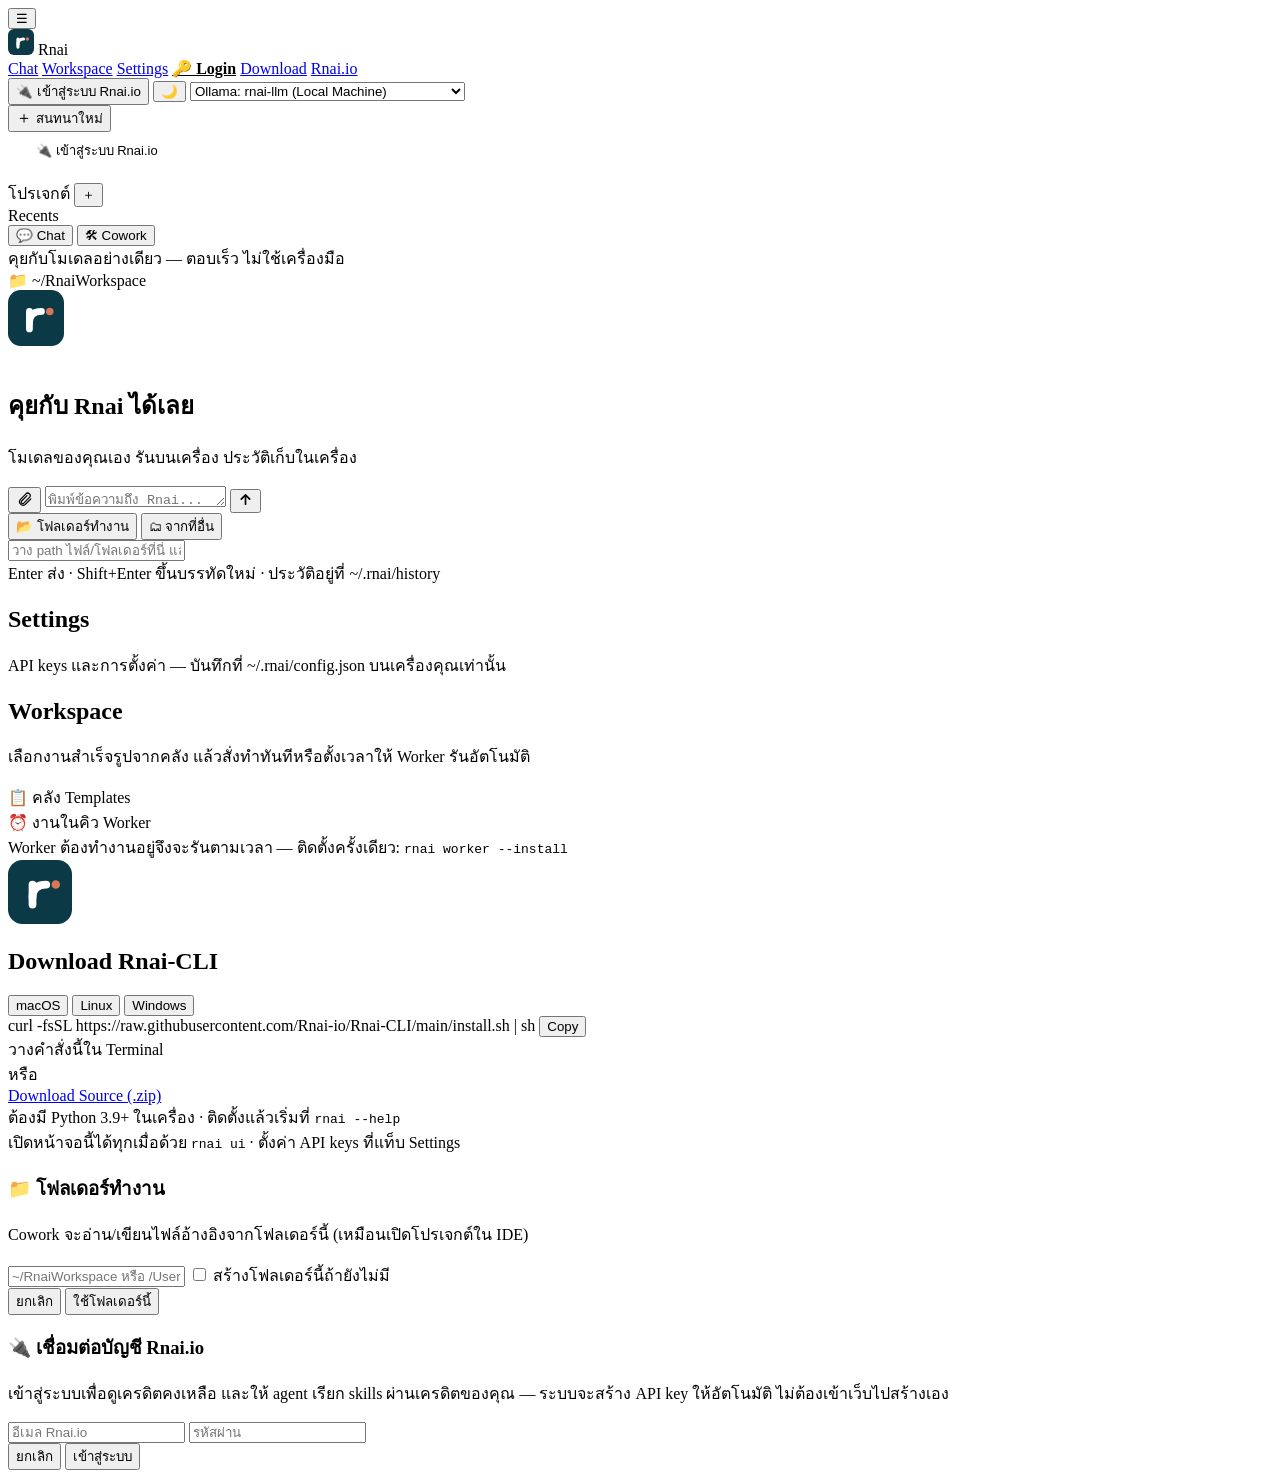
==== rnai_cli/static/index.html @ a7125183 "feat(student): Add Rnai Student Edition CLI, Web UI and static asset separation" ====
<!DOCTYPE html>
<html lang="th">
<head>
<meta charset="utf-8">
<title>Rnai</title>
<meta name="viewport" content="width=device-width, initial-scale=1, maximum-scale=1, user-scalable=no, viewport-fit=cover">
<meta name="theme-color" content="#0B3945">
<meta name="mobile-web-app-capable" content="yes">
<meta name="apple-mobile-web-app-capable" content="yes">
<meta name="apple-mobile-web-app-status-bar-style" content="black-translucent">
<meta name="apple-mobile-web-app-title" content="Rnai">
<link rel="manifest" href="/manifest.json">
<link rel="apple-touch-icon" href="data:image/svg+xml,%3Csvg xmlns='http://www.w3.org/2000/svg' viewBox='0 0 512 512'%3E%3Crect width='512' height='512' rx='116' fill='%230B3945'/%3E%3Cpath d='M196 196v160' stroke='%23fff' stroke-width='62' stroke-linecap='round'/%3E%3Cpath d='M196 300q0-104 110-104' stroke='%23fff' stroke-width='62' stroke-linecap='round' fill='none'/%3E%3Ccircle cx='382' cy='196' r='34' fill='%23D77757'/%3E%3C/svg%3E">
<link rel="icon" href="data:image/svg+xml,%3Csvg xmlns='http://www.w3.org/2000/svg' viewBox='0 0 512 512'%3E%3Crect width='512' height='512' rx='116' fill='%230B3945'/%3E%3Cpath d='M196 196v160' stroke='%23fff' stroke-width='62' stroke-linecap='round'/%3E%3Cpath d='M196 300q0-104 110-104' stroke='%23fff' stroke-width='62' stroke-linecap='round' fill='none'/%3E%3Ccircle cx='382' cy='196' r='34' fill='%23D77757'/%3E%3C/svg%3E">
<link rel="stylesheet" href="/style.css">
</head>
<body>
<nav>
  <button id="menubtn" onclick="toggleMobileSidebar()" title="เมนูประวัติและโปรเจกต์">☰</button>
  <div class="brand">
    <svg width="26" height="26" viewBox="0 0 512 512"><rect width="512" height="512" rx="116" fill="#0B3945"/><path d="M196 196v160" stroke="#fff" stroke-width="62" stroke-linecap="round"/><path d="M196 300q0-104 110-104" stroke="#fff" stroke-width="62" stroke-linecap="round" fill="none"/><circle cx="382" cy="196" r="34" fill="#D77757"/></svg>
    Rnai
  </div>
  <a href="#" onclick="showChat();return false">Chat</a>
  <a href="#" onclick="showWorkspace();return false">Workspace</a>
  <a href="#" onclick="showSettings();return false">Settings</a>
  <a href="#" onclick="openAccount();return false" style="color:var(--brand-ink);font-weight:600">🔑 Login</a>
  <a href="#" onclick="showDownload();return false">Download</a>
  <a href="https://rnai-io.vercel.app" target="_blank">Rnai.io</a>
  <div class="grow"></div>
  <button id="acctBtn" onclick="openAccount()" title="บัญชี Rnai.io — เข้าสู่ระบบเพื่อดูเครดิต">🔌 เข้าสู่ระบบ Rnai.io</button>
  <button id="themebtn" onclick="toggleTheme()" title="สลับโหมดสว่าง/มืด">🌙</button>
  <select id="model">
    <option value="ollama">Ollama: rnai-llm (Local Machine)</option>
    <option value="rnai">rnai-llm (Rnai.io Cloud)</option>
    <option value="gemini">Gemini (Google AI Studio)</option>
    <option value="groq">Groq (Llama-3.3)</option>
    <option value="openrouter">OpenRouter (Free Models)</option>
    <option value="hf/naiguitarfolk/rnai-llm-v4.1-gguf">Hugging Face: rnai-llm v4.1 GGUF (Cloud)</option>
    <option value="ollama/hf.co/naiguitarfolk/rnai-llm-v4.1-gguf">Ollama: Direct Hugging Face GGUF</option>
  </select>

</nav>
<div id="wrap">
  <div id="sideBackdrop" onclick="closeMobileSidebar()"></div>
  <div id="side">
    <button id="newBtn" onclick="newChat()"><span style="font-size:16px">＋</span> สนทนาใหม่</button>
    <button id="sideAcctBtn" onclick="openAccount()" style="margin:0 16px 12px;padding:8px 12px;border:1px solid var(--line);background:var(--soft);border-radius:var(--r);font-size:13px;color:var(--ink);cursor:pointer;display:flex;align-items:center;gap:6px">🔌 เข้าสู่ระบบ Rnai.io</button>
    <div class="label projlabel">โปรเจกต์
      <button id="newProj" onclick="openNewProject()" title="เพิ่มโปรเจกต์ใหม่">＋</button>
    </div>
    <div id="projects"></div>
    <div class="label">Recents</div>
    <div id="recents"></div>
  </div>
  <div id="main">
    <div id="modebar">
      <div id="modeswitch">
        <button class="modebtn chat on" id="mode-chat" onclick="setMode('chat')">💬 Chat</button>
        <button class="modebtn cowork" id="mode-cowork" onclick="setMode('cowork')">🛠 Cowork</button>
      </div>
      <span id="modedesc">คุยกับโมเดลอย่างเดียว — ตอบเร็ว ไม่ใช้เครื่องมือ</span>
      <div id="folderbar">
        <div id="folderchip" onclick="openFolder()" title="โฟลเดอร์ทำงานของ agent">
          📁 <span class="fp" id="folderPath">~/RnaiWorkspace</span>
        </div>
      </div>
    </div>
    <div id="chat"><div id="thread">
      <div id="empty">
        <svg width="56" height="56" viewBox="0 0 512 512" style="margin-bottom:16px"><rect width="512" height="512" rx="116" fill="#0B3945"/><path d="M196 196v160" stroke="#fff" stroke-width="62" stroke-linecap="round"/><path d="M196 300q0-104 110-104" stroke="#fff" stroke-width="62" stroke-linecap="round" fill="none"/><circle cx="382" cy="196" r="34" fill="#D77757"/></svg>
        <h2 id="emptyTitle">คุยกับ Rnai ได้เลย</h2>
        <p id="emptyDesc">โมเดลของคุณเอง รันบนเครื่อง ประวัติเก็บในเครื่อง</p>
        <div class="chips" id="emptyChips"></div>
      </div>
    </div></div>
    <div id="composer">
      <div id="box">
        <button id="attach" onclick="toggleAttach(event)" title="แนบไฟล์/โฟลเดอร์จาก workspace">
          <svg width="17" height="17" viewBox="0 0 24 24" fill="none"><path d="M21 12.5l-8 8a5 5 0 01-7-7l8-8a3.5 3.5 0 015 5l-8 8a2 2 0 01-3-3l7.5-7.5" stroke="currentColor" stroke-width="1.7" stroke-linecap="round" stroke-linejoin="round"/></svg>
        </button>
        <textarea id="input" rows="1" placeholder="พิมพ์ข้อความถึง Rnai..."></textarea>
        <button id="send" onclick="send()" title="ส่ง">
          <svg width="15" height="15" viewBox="0 0 16 16" fill="none"><path d="M8 13V3M3.5 7.5L8 3l4.5 4.5" stroke="currentColor" stroke-width="1.8" stroke-linecap="round" stroke-linejoin="round"/></svg>
        </button>
      </div>
      <div id="attachpop">
        <div class="aptabs">
          <button class="aptab on" id="aptab-ws" onclick="apSetSrc('ws')">📂 โฟลเดอร์ทำงาน</button>
          <button class="aptab" id="aptab-any" onclick="apSetSrc('any')">🗂 จากที่อื่น</button>
        </div>
        <div class="appath"><span id="apdir"></span></div>
        <div class="apjump"><input id="apInput" placeholder="วาง path ไฟล์/โฟลเดอร์ที่นี่ แล้ว Enter"></div>
        <div id="aplist"></div>
      </div>
      <div id="hint">Enter ส่ง · Shift+Enter ขึ้นบรรทัดใหม่ · ประวัติอยู่ที่ ~/.rnai/history</div>
    </div>
  </div>
  <div id="settings"><div id="setwrap">
    <h2>Settings</h2>
    <div class="sub">API keys และการตั้งค่า — บันทึกที่ ~/.rnai/config.json บนเครื่องคุณเท่านั้น</div>
    <div id="setlist"></div>
  </div></div>
  <div id="ws"><div id="wswrap">
    <div class="wshead">
      <h2>Workspace</h2>
      <p>เลือกงานสำเร็จรูปจากคลัง แล้วสั่งทำทันทีหรือตั้งเวลาให้ Worker รันอัตโนมัติ</p>
    </div>

    <div class="wssection">
      <div class="wstitle"><span>📋 คลัง Templates</span>
        <span class="wscount" id="tplCount"></span></div>
      <div id="tplform"></div>
      <div id="tpllist"></div>
    </div>

    <div class="wssection">
      <div class="wstitle"><span>⏰ งานในคิว Worker</span>
        <span class="wscount" id="taskCount"></span></div>
      <div class="wsnote">Worker ต้องทำงานอยู่จึงจะรันตามเวลา — ติดตั้งครั้งเดียว: <code>rnai worker --install</code></div>
      <div id="tasklist"></div>
    </div>
  </div></div>
  <div id="download"><div id="dlwrap">
    <svg width="64" height="64" viewBox="0 0 512 512"><rect width="512" height="512" rx="116" fill="#0B3945"/><path d="M196 196v160" stroke="#fff" stroke-width="62" stroke-linecap="round"/><path d="M196 300q0-104 110-104" stroke="#fff" stroke-width="62" stroke-linecap="round" fill="none"/><circle cx="382" cy="196" r="34" fill="#D77757"/></svg>
    <h2>Download Rnai-CLI</h2>
    <div class="ostabs">
      <button class="ostab on" id="os-mac" onclick="setOS('mac')">macOS</button>
      <button class="ostab" id="os-linux" onclick="setOS('linux')">Linux</button>
      <button class="ostab" id="os-win" onclick="setOS('win')">Windows</button>
    </div>
    <div class="codebox"><span id="dlcmd">curl -fsSL https://raw.githubusercontent.com/Rnai-io/Rnai-CLI/main/install.sh | sh</span>
      <button class="copybtn" onclick="copyCmd(this)">Copy</button>
    </div>
    <div class="dlcaption" id="dlcap">วางคำสั่งนี้ใน Terminal</div>
    <div class="dlor">หรือ</div>
    <a class="dlbtn" href="https://github.com/Rnai-io/Rnai-CLI/archive/refs/heads/main.zip">Download Source (.zip)</a>
    <div class="dlnote">
      ต้องมี Python 3.9+ ในเครื่อง · ติดตั้งแล้วเริ่มที่ <code>rnai --help</code><br>
      เปิดหน้าจอนี้ได้ทุกเมื่อด้วย <code>rnai ui</code> · ตั้งค่า API keys ที่แท็บ Settings
    </div>
  </div></div>
</div>
<div id="folderdlg">
  <div class="fdcard">
    <h3>📁 โฟลเดอร์ทำงาน</h3>
    <p>Cowork จะอ่าน/เขียนไฟล์อ้างอิงจากโฟลเดอร์นี้ (เหมือนเปิดโปรเจกต์ใน IDE)</p>
    <input id="fdInput" placeholder="~/RnaiWorkspace หรือ /Users/you/projects/myapp">
    <label class="row"><input type="checkbox" id="fdCreate"> สร้างโฟลเดอร์นี้ถ้ายังไม่มี</label>
    <div class="files" id="fdFiles"></div>
    <div id="fdmsg"></div>
    <div class="actions">
      <button class="fd-cancel" onclick="$('folderdlg').classList.remove('show')">ยกเลิก</button>
      <button class="fd-save" onclick="saveFolder()">ใช้โฟลเดอร์นี้</button>
    </div>
  </div>
</div>
<div id="accountdlg">
  <div class="fdcard" id="acLoginCard">
    <form onsubmit="doLogin(); return false;">
      <h3>🔌 เชื่อมต่อบัญชี Rnai.io</h3>
      <p>เข้าสู่ระบบเพื่อดูเครดิตคงเหลือ และให้ agent เรียก skills ผ่านเครดิตของคุณ — ระบบจะสร้าง API key ให้อัตโนมัติ ไม่ต้องเข้าเว็บไปสร้างเอง</p>
      <input id="acEmail" type="email" placeholder="อีเมล Rnai.io" autocomplete="email">
      <input id="acPassword" type="password" placeholder="รหัสผ่าน" autocomplete="current-password">
      <div id="acmsg"></div>
      <div class="actions">
        <button type="button" class="fd-cancel" onclick="$('accountdlg').classList.remove('show')">ยกเลิก</button>
        <button type="submit" class="fd-save" id="acLoginBtn">เข้าสู่ระบบ</button>
      </div>
    </form>
  </div>
  <div class="fdcard" id="acAccountCard" style="display:none">
    <h3>🔌 บัญชี Rnai.io</h3>
    <p id="acEmailLabel"></p>
    <div class="acct-credits" id="acCreditsBox">กำลังโหลดเครดิต...</div>
    <div class="actions">
      <button class="fd-cancel" onclick="$('accountdlg').classList.remove('show')">ปิด</button>
    </div>
  </div>
</div>
<script src="/app.js"></script>
</body>
</html>
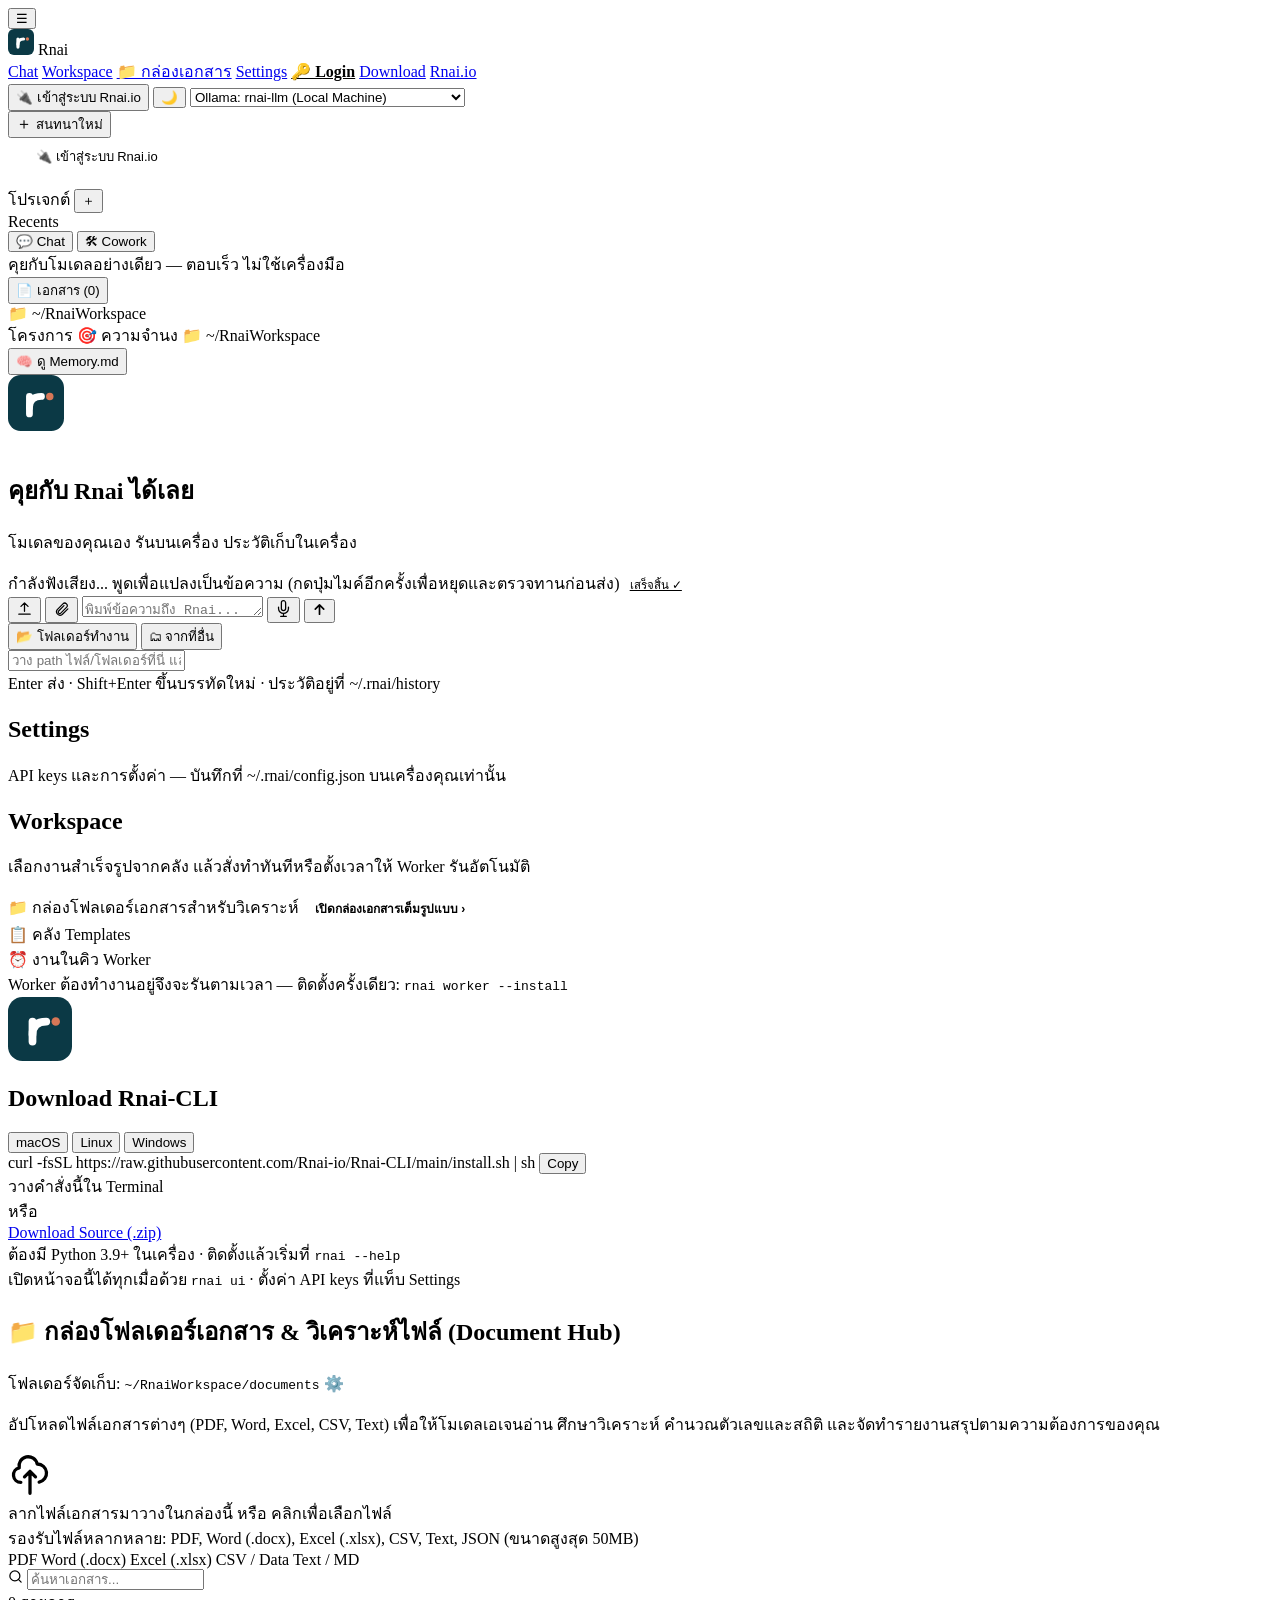
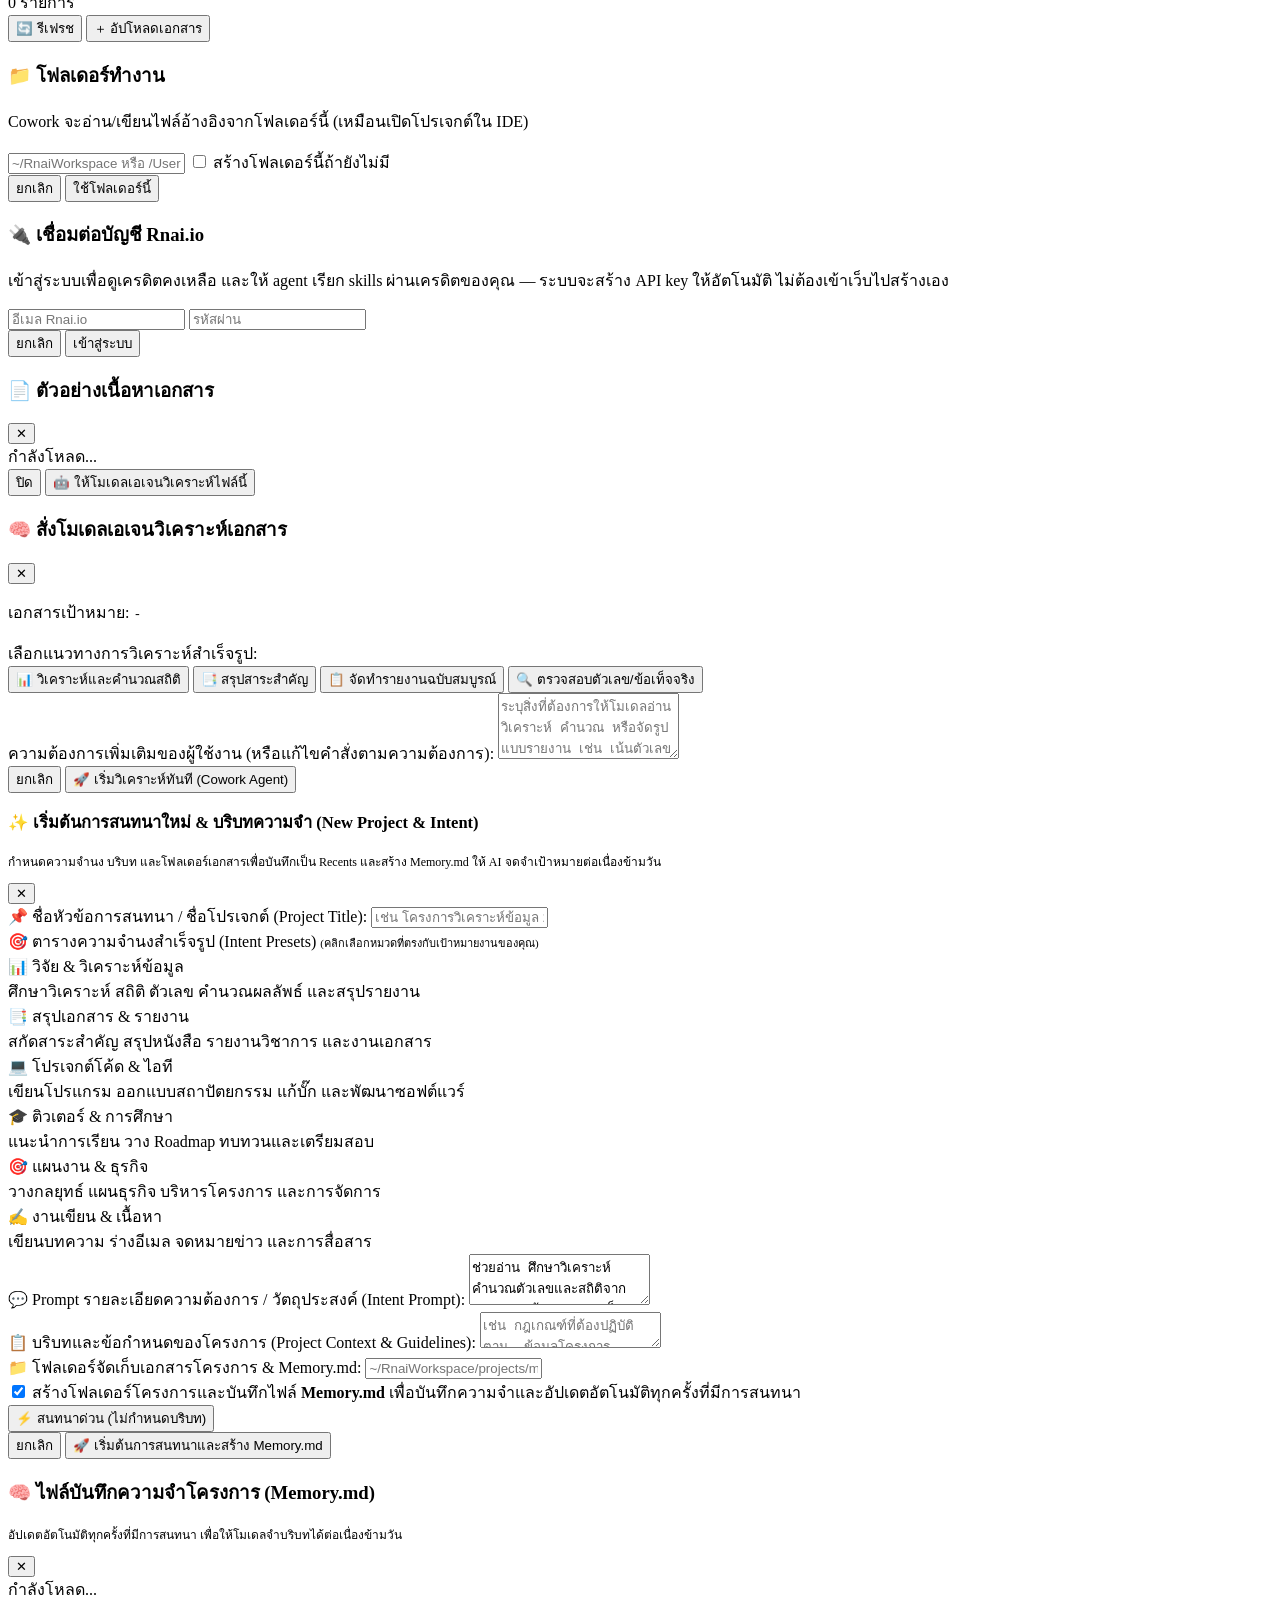
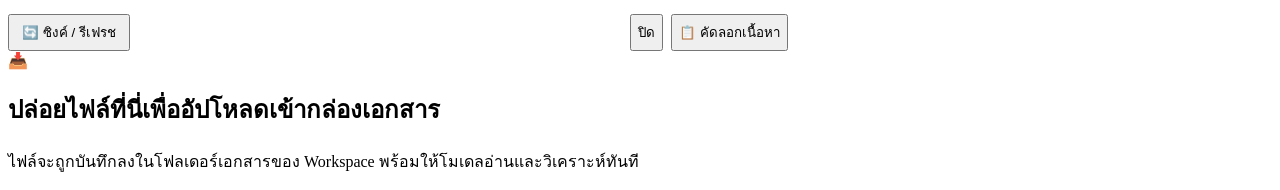
==== commit 8d68301c: "feat(ui): Add Document Hub, Project Intent modal with Memory.md sync, and Voice-to-Text STT" ====
--- a/rnai_cli/static/index.html
+++ b/rnai_cli/static/index.html
@@ -23,6 +23,7 @@
   </div>
   <a href="#" onclick="showChat();return false">Chat</a>
   <a href="#" onclick="showWorkspace();return false">Workspace</a>
+  <a href="#" onclick="showDocBox();return false" id="nav-docbox">📁 กล่องเอกสาร</a>
   <a href="#" onclick="showSettings();return false">Settings</a>
   <a href="#" onclick="openAccount();return false" style="color:var(--brand-ink);font-weight:600">🔑 Login</a>
   <a href="#" onclick="showDownload();return false">Download</a>
@@ -61,10 +62,24 @@
       </div>
       <span id="modedesc">คุยกับโมเดลอย่างเดียว — ตอบเร็ว ไม่ใช้เครื่องมือ</span>
       <div id="folderbar">
+        <button id="docboxChip" class="docbox-chip" onclick="showDocBox()" title="เปิดกล่องโฟลเดอร์เอกสารและอัปโหลดไฟล์">
+          📄 <span id="docCountBadge">เอกสาร (0)</span>
+        </button>
         <div id="folderchip" onclick="openFolder()" title="โฟลเดอร์ทำงานของ agent">
           📁 <span class="fp" id="folderPath">~/RnaiWorkspace</span>
         </div>
       </div>
+    </div>
+    <!-- แถบแสดงสถานะโครงการ ความจำนง และ Memory.md -->
+    <div id="projectMemoryBanner">
+      <div class="pm-info">
+        <span class="pm-title" id="pmBannerTitle">โครงการ</span>
+        <span class="pm-badge" id="pmBannerIntent">🎯 ความจำนง</span>
+        <span class="pm-folder" id="pmBannerFolder">📁 ~/RnaiWorkspace</span>
+      </div>
+      <button class="pm-btn" onclick="openMemoryViewer()" title="เปิดดูไฟล์บันทึกความจำของโครงการ (Memory.md)">
+        🧠 ดู Memory.md
+      </button>
     </div>
     <div id="chat"><div id="thread">
       <div id="empty">
@@ -75,11 +90,23 @@
       </div>
     </div></div>
     <div id="composer">
+      <div id="micListeningBar" class="mic-listening-bar">
+        <span class="mic-live-dot"></span>
+        <span id="micStatusText">กำลังฟังเสียง... พูดเพื่อแปลงเป็นข้อความ (กดปุ่มไมค์อีกครั้งเพื่อหยุดและตรวจทานก่อนส่ง)</span>
+        <button onclick="toggleVoiceInput()" style="margin-left:auto;border:0;background:transparent;color:inherit;font-size:11.5px;cursor:pointer;text-decoration:underline;">เสร็จสิ้น ✓</button>
+      </div>
       <div id="box">
+        <button id="uploadDocBtn" onclick="triggerDocUpload()" title="อัปโหลดเอกสารเข้ากล่องโฟลเดอร์ (PDF, Word, Excel, CSV, Text)">
+          <svg width="17" height="17" viewBox="0 0 24 24" fill="none"><path d="M12 16V4M7 9l5-5 5 5M4 20h16" stroke="currentColor" stroke-width="1.8" stroke-linecap="round" stroke-linejoin="round"/></svg>
+        </button>
+        <input type="file" id="docFileInput" multiple style="display:none" onchange="handleDocFileSelect(event)" accept=".pdf,.docx,.doc,.xlsx,.xls,.csv,.tsv,.txt,.md,.json,.py,.html">
         <button id="attach" onclick="toggleAttach(event)" title="แนบไฟล์/โฟลเดอร์จาก workspace">
           <svg width="17" height="17" viewBox="0 0 24 24" fill="none"><path d="M21 12.5l-8 8a5 5 0 01-7-7l8-8a3.5 3.5 0 015 5l-8 8a2 2 0 01-3-3l7.5-7.5" stroke="currentColor" stroke-width="1.7" stroke-linecap="round" stroke-linejoin="round"/></svg>
         </button>
-        <textarea id="input" rows="1" placeholder="พิมพ์ข้อความถึง Rnai..."></textarea>
+        <textarea id="input" rows="1" placeholder="พิมพ์ข้อความถึง Rnai... หรือกดไมโครโฟนเพื่อพูด"></textarea>
+        <button id="micBtn" onclick="toggleVoiceInput()" title="เปิดไมโครโฟนพูดเพื่อแปลงเป็นข้อความ (Voice-to-Text)">
+          <svg width="17" height="17" viewBox="0 0 24 24" fill="none"><path d="M12 1a3 3 0 00-3 3v8a3 3 0 006 0V4a3 3 0 00-3-3z" stroke="currentColor" stroke-width="1.8" stroke-linecap="round" stroke-linejoin="round"/><path d="M19 10v2a7 7 0 01-14 0v-2M12 19v4M8 23h8" stroke="currentColor" stroke-width="1.8" stroke-linecap="round" stroke-linejoin="round"/></svg>
+        </button>
         <button id="send" onclick="send()" title="ส่ง">
           <svg width="15" height="15" viewBox="0 0 16 16" fill="none"><path d="M8 13V3M3.5 7.5L8 3l4.5 4.5" stroke="currentColor" stroke-width="1.8" stroke-linecap="round" stroke-linejoin="round"/></svg>
         </button>
@@ -107,6 +134,14 @@
       <p>เลือกงานสำเร็จรูปจากคลัง แล้วสั่งทำทันทีหรือตั้งเวลาให้ Worker รันอัตโนมัติ</p>
     </div>
 
+    <div class="wssection" id="wsDocCard">
+      <div class="wstitle">
+        <span>📁 กล่องโฟลเดอร์เอกสารสำหรับวิเคราะห์</span>
+        <button class="wsbtn" onclick="showDocBox()" style="border:0;background:var(--soft);color:var(--brand-ink);border-radius:99px;padding:4px 12px;font-size:12px;font-weight:600;cursor:pointer">เปิดกล่องเอกสารเต็มรูปแบบ ›</button>
+      </div>
+      <div id="wsDocMiniList" class="wsdoc-mini"></div>
+    </div>
+
     <div class="wssection">
       <div class="wstitle"><span>📋 คลัง Templates</span>
         <span class="wscount" id="tplCount"></span></div>
@@ -138,6 +173,62 @@
     <div class="dlnote">
       ต้องมี Python 3.9+ ในเครื่อง · ติดตั้งแล้วเริ่มที่ <code>rnai --help</code><br>
       เปิดหน้าจอนี้ได้ทุกเมื่อด้วย <code>rnai ui</code> · ตั้งค่า API keys ที่แท็บ Settings
+    </div>
+  </div></div>
+
+  <!-- ── Document Hub & Upload Box View ── -->
+  <div id="docview"><div id="docwrap">
+    <div class="dochead">
+      <div class="dochead-top">
+        <h2>📁 กล่องโฟลเดอร์เอกสาร & วิเคราะห์ไฟล์ (Document Hub)</h2>
+        <div class="docpath-badge" onclick="openFolder()" title="เปลี่ยนโฟลเดอร์ทำงานของ Workspace">
+          <span>โฟลเดอร์จัดเก็บ:</span> <code id="docFolderShort">~/RnaiWorkspace/documents</code> ⚙️
+        </div>
+      </div>
+      <p class="dochead-desc">
+        อัปโหลดไฟล์เอกสารต่างๆ (PDF, Word, Excel, CSV, Text) เพื่อให้โมเดลเอเจนอ่าน ศึกษาวิเคราะห์ คำนวณตัวเลขและสถิติ และจัดทำรายงานสรุปตามความต้องการของคุณ
+      </p>
+    </div>
+
+    <!-- Dropzone อัปโหลดเอกสาร -->
+    <div id="docDropzone" class="doc-dropzone" onclick="triggerDocUpload()" ondragover="handleDocDragOver(event)" ondragleave="handleDocDragLeave(event)" ondrop="handleDocDrop(event)">
+      <div class="dz-inner">
+        <div class="dz-icon">
+          <svg width="44" height="44" viewBox="0 0 24 24" fill="none"><path d="M7 16a4 4 0 01-.88-7.903A5 5 0 1115.9 6L16 6a5 5 0 011 9.9M15 13l-3-3m0 0l-3 3m3-3v12" stroke="currentColor" stroke-width="1.8" stroke-linecap="round" stroke-linejoin="round"/></svg>
+        </div>
+        <div class="dz-title">ลากไฟล์เอกสารมาวางในกล่องนี้ หรือ <span class="highlight">คลิกเพื่อเลือกไฟล์</span></div>
+        <div class="dz-sub">รองรับไฟล์หลากหลาย: PDF, Word (.docx), Excel (.xlsx), CSV, Text, JSON (ขนาดสูงสุด 50MB)</div>
+        <div class="dz-badges">
+          <span class="badge pdf">PDF</span>
+          <span class="badge doc">Word (.docx)</span>
+          <span class="badge xls">Excel (.xlsx)</span>
+          <span class="badge csv">CSV / Data</span>
+          <span class="badge txt">Text / MD</span>
+        </div>
+      </div>
+      <div id="docUploadProgress" class="doc-upload-progress" style="display:none">
+        <div class="progress-bar"><div id="docProgressBarFill" class="fill"></div></div>
+        <div id="docProgressStatus">กำลังอัปโหลด...</div>
+      </div>
+    </div>
+
+    <!-- แถบเครื่องมือและค้นหา -->
+    <div class="doc-toolbar">
+      <div class="doc-search-box">
+        <svg width="15" height="15" viewBox="0 0 24 24" fill="none"><circle cx="11" cy="11" r="8" stroke="currentColor" stroke-width="2"/><path d="M21 21l-4.35-4.35" stroke="currentColor" stroke-width="2" stroke-linecap="round"/></svg>
+        <input id="docSearch" placeholder="ค้นหาเอกสาร..." oninput="filterDocList(this.value)">
+      </div>
+      <div class="doc-stats" id="docStatsText">0 รายการ</div>
+      <button class="doc-action-btn" onclick="loadDocuments()" title="รีเฟรชเอกสาร">🔄 รีเฟรช</button>
+      <button class="doc-action-btn primary" onclick="triggerDocUpload()">＋ อัปโหลดเอกสาร</button>
+    </div>
+
+    <!-- รายการเอกสารที่อัปโหลด -->
+    <div id="docGrid" class="doc-grid"></div>
+    <div id="docEmptyMsg" class="doc-empty-box" style="display:none">
+      <div class="empty-icon">📂</div>
+      <h3>ยังไม่มีเอกสารในกล่องนี้</h3>
+      <p>ลากไฟล์มาวางที่กล่องด้านบนเพื่ออัปโหลด หรือกดปุ่ม "อัปโหลดเอกสาร" เพื่อเริ่มให้โมเดลเอเจนวิเคราะห์และรายงาน</p>
     </div>
   </div></div>
 </div>
@@ -178,6 +269,183 @@
     </div>
   </div>
 </div>
+
+<!-- Modal ดูตัวอย่างข้อความเอกสาร -->
+<div id="docPreviewModal" class="dlg-backdrop">
+  <div class="fdcard doc-preview-card">
+    <div class="modal-head">
+      <h3 id="prevDocTitle">📄 ตัวอย่างเนื้อหาเอกสาร</h3>
+      <button class="modal-close-btn" onclick="$('docPreviewModal').classList.remove('show')">✕</button>
+    </div>
+    <div class="prev-meta" id="prevDocMeta">กำลังโหลด...</div>
+    <div class="prev-body" id="prevDocBody"></div>
+    <div class="actions">
+      <button class="fd-cancel" onclick="$('docPreviewModal').classList.remove('show')">ปิด</button>
+      <button class="fd-save" id="prevDocAgentBtn" onclick="sendDocToAgentFromPreview()">🤖 ให้โมเดลเอเจนวิเคราะห์ไฟล์นี้</button>
+    </div>
+  </div>
+</div>
+
+<!-- Modal สั่งโมเดลเอเจนวิเคราะห์/คำนวณ/รายงานตามความต้องการ -->
+<div id="docPromptModal" class="dlg-backdrop">
+  <div class="fdcard doc-prompt-card">
+    <div class="modal-head">
+      <h3 id="docPromptTitle">🧠 สั่งโมเดลเอเจนวิเคราะห์เอกสาร</h3>
+      <button class="modal-close-btn" onclick="$('docPromptModal').classList.remove('show')">✕</button>
+    </div>
+    <p id="docPromptTargetFile" class="prompt-target">เอกสารเป้าหมาย: <code>-</code></p>
+    <div class="preset-label">เลือกแนวทางการวิเคราะห์สำเร็จรูป:</div>
+    <div class="preset-chips">
+      <button class="pchip on" onclick="selectDocPreset('analyze', this)">📊 วิเคราะห์และคำนวณสถิติ</button>
+      <button class="pchip" onclick="selectDocPreset('summary', this)">📑 สรุปสาระสำคัญ</button>
+      <button class="pchip" onclick="selectDocPreset('report', this)">📋 จัดทำรายงานฉบับสมบูรณ์</button>
+      <button class="pchip" onclick="selectDocPreset('verify', this)">🔍 ตรวจสอบตัวเลข/ข้อเท็จจริง</button>
+    </div>
+    <label class="prompt-req-label">ความต้องการเพิ่มเติมของผู้ใช้งาน (หรือแก้ไขคำสั่งตามความต้องการ):</label>
+    <textarea id="docPromptCustomText" rows="4" placeholder="ระบุสิ่งที่ต้องการให้โมเดลอ่าน วิเคราะห์ คำนวณ หรือจัดรูปแบบรายงาน เช่น เน้นตัวเลขงบประมาณ, คำนวณเปอร์เซ็นต์การเติบโต, สร้างตารางสรุป..."></textarea>
+    <div class="actions">
+      <button class="fd-cancel" onclick="$('docPromptModal').classList.remove('show')">ยกเลิก</button>
+      <button class="fd-save" id="docPromptExecuteBtn" onclick="executeDocAgentTask()">🚀 เริ่มวิเคราะห์ทันที (Cowork Agent)</button>
+    </div>
+  </div>
+</div>
+
+<!-- Modal: สร้างการสนทนาใหม่ & กำหนดความจำนง/บริบท/Memory.md -->
+<div id="newChatIntentModal" class="dlg-backdrop">
+  <div class="fdcard intent-modal-card">
+    <div class="modal-head">
+      <div>
+        <h3 style="font-size:16.5px; font-weight:700; color:var(--ink);">✨ เริ่มต้นการสนทนาใหม่ & บริบทความจำ (New Project & Intent)</h3>
+        <p style="font-size:12px; color:var(--sub); margin-top:2px;">
+          กำหนดความจำนง บริบท และโฟลเดอร์เอกสารเพื่อบันทึกเป็น Recents และสร้าง Memory.md ให้ AI จดจำเป้าหมายต่อเนื่องข้ามวัน
+        </p>
+      </div>
+      <button class="modal-close-btn" onclick="closeIntentModal()">✕</button>
+    </div>
+
+    <div class="intent-modal-body">
+      <!-- ชื่อโปรเจกต์ / การสนทนา -->
+      <div class="intent-input-group">
+        <label>📌 ชื่อหัวข้อการสนทนา / ชื่อโปรเจกต์ (Project Title):</label>
+        <input id="intentProjTitle" placeholder="เช่น โครงการวิเคราะห์ข้อมูล 2026, วิจัยการเรียนรู้ มสธ., พัฒนาเว็บแอป..." oninput="updateIntentFolderSuggestion()">
+      </div>
+
+      <!-- ตารางความจำนงสำเร็จรูป -->
+      <div>
+        <div class="intent-section-title">
+          <span>🎯 ตารางความจำนงสำเร็จรูป (Intent Presets)</span>
+          <span style="font-size:11px; font-weight:400; color:var(--sub);">(คลิกเลือกหมวดที่ตรงกับเป้าหมายงานของคุณ)</span>
+        </div>
+        <div class="intent-grid" id="intentGrid">
+          <div class="intent-card selected" onclick="selectIntentCard(this, '📊 วิจัยและวิเคราะห์ข้อมูล', 'ช่วยอ่าน ศึกษาวิเคราะห์ คำนวณตัวเลขและสถิติจากเอกสาร พร้อมสรุปประเด็นสำคัญ')">
+            <div class="intent-card-header">
+              <span>📊</span> <span>วิจัย & วิเคราะห์ข้อมูล</span>
+            </div>
+            <div class="intent-card-desc">ศึกษาวิเคราะห์ สถิติ ตัวเลข คำนวณผลลัพธ์ และสรุปรายงาน</div>
+          </div>
+          <div class="intent-card" onclick="selectIntentCard(this, '📑 สรุปเอกสารและทำรายงาน', 'ช่วยอ่านและสกัดใจความสำคัญ จัดทำรายงานสรุปผู้บริหาร และจัดหมวดหมู่ข้อมูล')">
+            <div class="intent-card-header">
+              <span>📑</span> <span>สรุปเอกสาร & รายงาน</span>
+            </div>
+            <div class="intent-card-desc">สกัดสาระสำคัญ สรุปหนังสือ รายงานวิชาการ และงานเอกสาร</div>
+          </div>
+          <div class="intent-card" onclick="selectIntentCard(this, '💻 พัฒนาโปรเจกต์และโค้ด', 'ช่วยออกแบบสถาปัตยกรรม เขียนโค้ด รีวิว ปรับปรุงประสิทธิภาพ และแก้ไขข้อผิดพลาด')">
+            <div class="intent-card-header">
+              <span>💻</span> <span>โปรเจกต์โค้ด & ไอที</span>
+            </div>
+            <div class="intent-card-desc">เขียนโปรแกรม ออกแบบสถาปัตยกรรม แก้บั๊ก และพัฒนาซอฟต์แวร์</div>
+          </div>
+          <div class="intent-card" onclick="selectIntentCard(this, '🎓 ติวเตอร์และแผนการเรียนรู้', 'ช่วยวางแผนการเรียนรู้ ทบทวนเนื้อหาบทเรียน อธิบายแนวคิด และประเมินความเข้าใจ')">
+            <div class="intent-card-header">
+              <span>🎓</span> <span>ติวเตอร์ & การศึกษา</span>
+            </div>
+            <div class="intent-card-desc">แนะนำการเรียน วาง Roadmap ทบทวนและเตรียมสอบ</div>
+          </div>
+          <div class="intent-card" onclick="selectIntentCard(this, '🎯 วางแผนกลยุทธ์และธุรกิจ', 'ช่วยวิเคราะห์จุดแข็งจุดอ่อน วางกลยุทธ์ แผนงานโครงการ และการบริหารจัดการ')">
+            <div class="intent-card-header">
+              <span>🎯</span> <span>แผนงาน & ธุรกิจ</span>
+            </div>
+            <div class="intent-card-desc">วางกลยุทธ์ แผนธุรกิจ บริหารโครงการ และการจัดการ</div>
+          </div>
+          <div class="intent-card" onclick="selectIntentCard(this, '✍️ สร้างสรรค์เนื้อหาและบทความ', 'ช่วยร่างบทความ ข่าวสาร งานเขียนเพื่อการสื่อสาร ตรวจไวยากรณ์และขัดเกลาสำนวน')">
+            <div class="intent-card-header">
+              <span>✍️</span> <span>งานเขียน & เนื้อหา</span>
+            </div>
+            <div class="intent-card-desc">เขียนบทความ ร่างอีเมล จดหมายข่าว และการสื่อสาร</div>
+          </div>
+        </div>
+      </div>
+
+      <!-- ช่อง Prompt รายละเอียดความต้องการ -->
+      <div class="intent-input-group">
+        <label>💬 Prompt รายละเอียดความต้องการ / วัตถุประสงค์ (Intent Prompt):</label>
+        <textarea id="intentPromptText" rows="3" placeholder="ระบุสิ่งที่ต้องการให้ผู้ช่วย AI เน้นเป็นพิเศษ หรือแนวทางผลลัพธ์ที่ต้องการ...">ช่วยอ่าน ศึกษาวิเคราะห์ คำนวณตัวเลขและสถิติจากเอกสาร พร้อมสรุปประเด็นสำคัญ</textarea>
+      </div>
+
+      <!-- ช่องบริบทและข้อกำหนดโครงการ -->
+      <div class="intent-input-group">
+        <label>📋 บริบทและข้อกำหนดของโครงการ (Project Context & Guidelines):</label>
+        <textarea id="intentContextText" rows="2" placeholder="เช่น กฎเกณฑ์ที่ต้องปฏิบัติตาม, ข้อมูลโครงการ, แหล่งข้อมูลอ้างอิง, รูปแบบผลลัพธ์ที่ต้องส่งมอบ..."></textarea>
+      </div>
+
+      <!-- ที่จัดเก็บเอกสารและสร้าง Memory.md -->
+      <div class="intent-input-group">
+        <label>📁 โฟลเดอร์จัดเก็บเอกสารโครงการ & Memory.md:</label>
+        <input id="intentFolderPath" placeholder="~/RnaiWorkspace/projects/my-project">
+      </div>
+
+      <label class="intent-checkbox-row">
+        <input type="checkbox" id="intentCreateMemory" checked>
+        <span>สร้างโฟลเดอร์โครงการและบันทึกไฟล์ <b>Memory.md</b> เพื่อบันทึกความจำและอัปเดตอัตโนมัติทุกครั้งที่มีการสนทนา</span>
+      </label>
+    </div>
+
+    <!-- Actions -->
+    <div class="intent-actions">
+      <button class="btn-quick-start" onclick="quickStartChat()" title="เริ่มห้องแชททันทีโดยไม่ต้องกำหนดบริบท">
+        ⚡ สนทนาด่วน (ไม่กำหนดบริบท)
+      </button>
+      <div class="intent-right-btns">
+        <button class="fd-cancel" onclick="closeIntentModal()">ยกเลิก</button>
+        <button class="fd-save" id="btnSubmitIntent" onclick="submitNewChatWithIntent()">🚀 เริ่มต้นการสนทนาและสร้าง Memory.md</button>
+      </div>
+    </div>
+  </div>
+</div>
+
+<!-- Modal ดูและติดตามไฟล์ Memory.md -->
+<div id="memoryViewerModal" class="dlg-backdrop">
+  <div class="fdcard doc-preview-card" style="width:780px;">
+    <div class="modal-head">
+      <div>
+        <h3 id="memViewTitle">🧠 ไฟล์บันทึกความจำโครงการ (Memory.md)</h3>
+        <p id="memViewSub" style="font-size:12px; color:var(--sub); margin-top:2px;">
+          อัปเดตอัตโนมัติทุกครั้งที่มีการสนทนา เพื่อให้โมเดลจำบริบทได้ต่อเนื่องข้ามวัน
+        </p>
+      </div>
+      <button class="modal-close-btn" onclick="$('memoryViewerModal').classList.remove('show')">✕</button>
+    </div>
+    <div class="prev-meta" id="memViewMeta">กำลังโหลด...</div>
+    <div class="prev-body" id="memViewBody" style="max-height:55vh;"></div>
+    <div class="actions" style="margin-top:12px; display:flex; justify-content:space-between;">
+      <button class="pm-btn" onclick="refreshMemoryViewer()" style="padding:6px 12px;">🔄 ซิงค์ / รีเฟรช</button>
+      <div style="display:flex; gap:8px;">
+        <button class="fd-cancel" onclick="$('memoryViewerModal').classList.remove('show')">ปิด</button>
+        <button class="fd-save" onclick="copyMemoryContent()">📋 คัดลอกเนื้อหา</button>
+      </div>
+    </div>
+  </div>
+</div>
+
+<!-- Drag-and-drop Overlay สำหรับทั้งหน้าจอ -->
+<div id="dragDropOverlay" class="drag-overlay" ondragover="handleDocDragOver(event)" ondragleave="handleDocDragLeave(event)" ondrop="handleDocDrop(event)">
+  <div class="drag-box">
+    <div class="drag-icon">📥</div>
+    <h2>ปล่อยไฟล์ที่นี่เพื่ออัปโหลดเข้ากล่องเอกสาร</h2>
+    <p>ไฟล์จะถูกบันทึกลงในโฟลเดอร์เอกสารของ Workspace พร้อมให้โมเดลอ่านและวิเคราะห์ทันที</p>
+  </div>
+</div>
+
 <script src="/app.js"></script>
 </body>
 </html>
